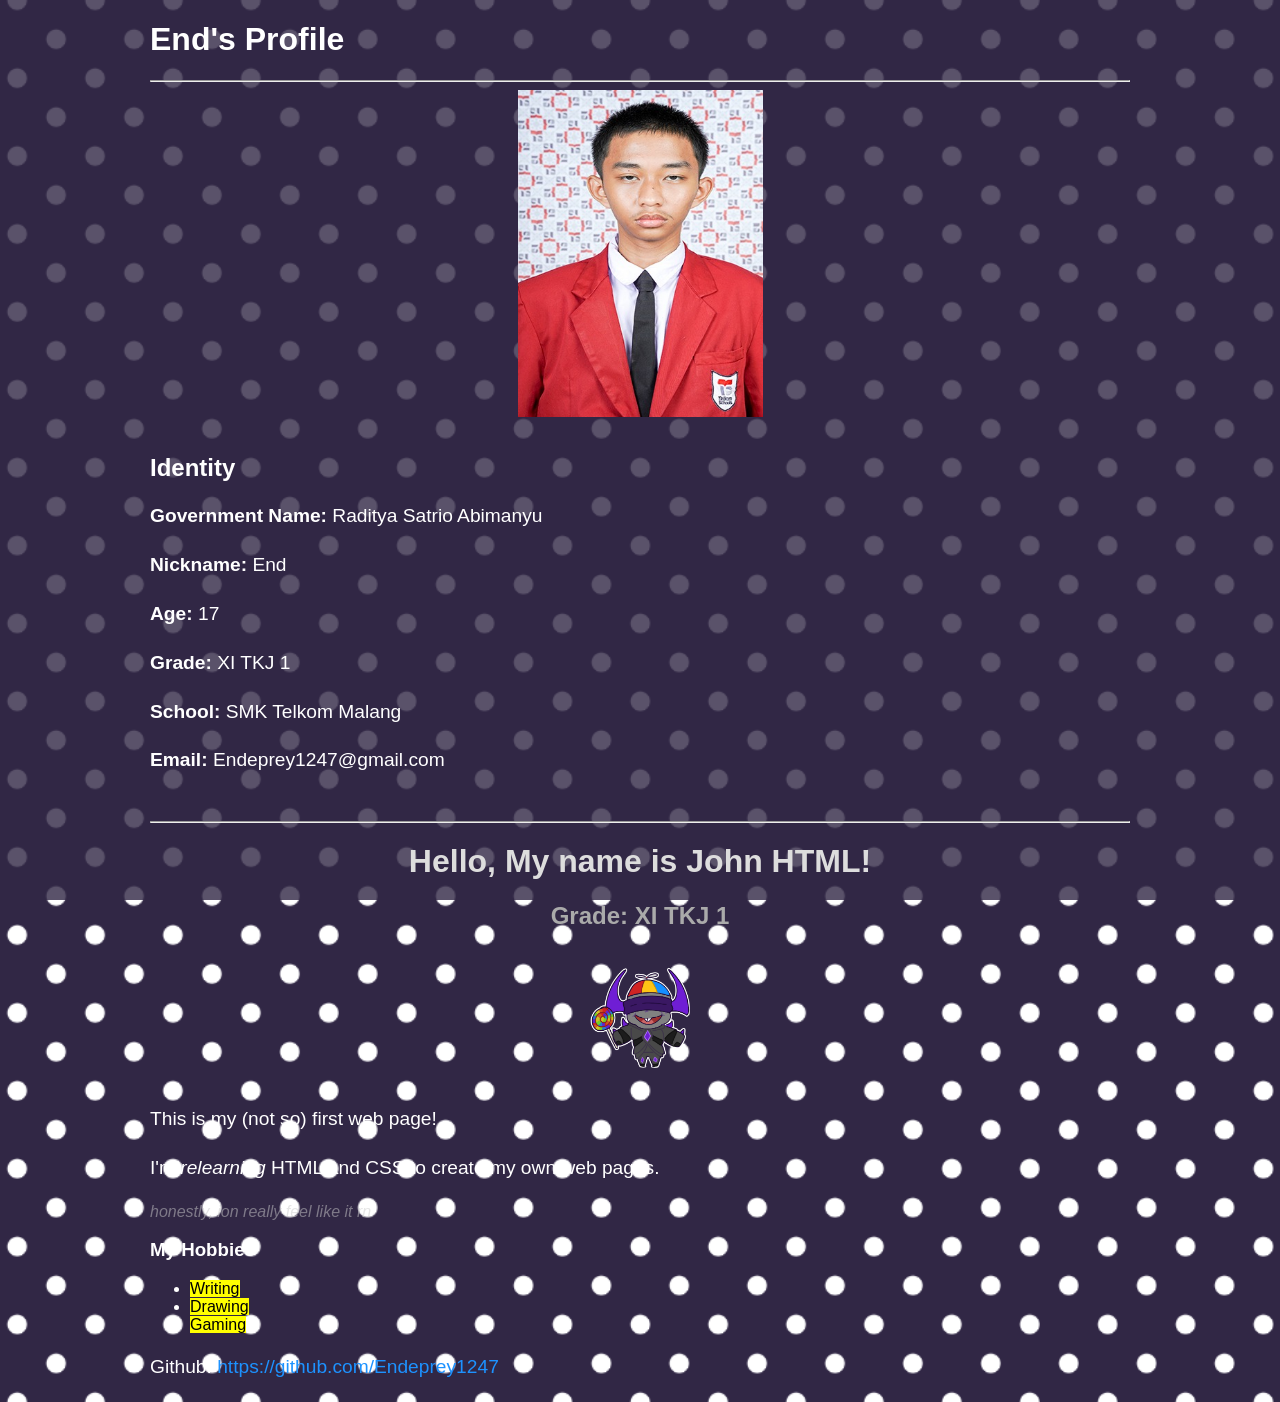
==== e.html @ f116906e "modified:   e.html 	modified:   e2.html 	modified:   stylesheet.css" ====
<!DOCTYPE html>
<html lang="en">
    <head>
        <meta charset="UTF-8">
        <meta name="viewport" content="width=device-width, initial-scale=1.0">
         <link rel="icon" href="Thieves_Den.ico" type="image/x-icon">
        <link rel="stylesheet" href="stylesheet.css">
        <title>Profile - End</title>
    </head>

    <body>
       <h1 class="main-title">End's Profile</h1>
        <hr>

        <!--photo (Display)-->
        <img src="Profile.png" alt="End's Profile Picture" id="pic">

        <br>
        <!--Identity-->
        <h2 class="sub-title">Identity</h2>
        <p><strong>Government Name:</strong> Raditya Satrio Abimanyu</p>
        <p><strong>Nickname:</strong> End</p>
        <p><strong>Age:</strong> 17</p>
        <p><strong>Grade:</strong> XI TKJ 1</p>
        <p><strong>School:</strong> SMK Telkom Malang</p>
        <p><strong>Email:</strong> Endeprey1247@gmail.com</p>

        <br>
        <hr>
        <h1 id="main-title">Hello, My name is John HTML!</h1>
        <h2 style="font-size: 1.5em; color: #aaa; text-align: center; margin-top: 10px;">Grade: XI TKJ 1</h2>
        <br/>
        <!-- a custom image -->
        <img src="Sticker_melushay_Stupidhammer.png" alt="Chudhammer" style="display: block; margin: 0 auto; width: 100px; height: auto;">
        <br/>
        <p>This is my (not so) first web page!</p>
        <p>I'm <em>relearning</em> HTML and CSS to create my own web pages.</p>
        <em style="color: #ccc; opacity: 0.5;">honestly, ion really feel like it rn</em>
        <br/>
        <h3>My Hobbies</h3>
        <ul>
            <li><mark>Writing</mark></li>
            <li><mark>Drawing</mark></li>
            <li><mark>Gaming</mark></li>
        </ul>
        
        <!-- Add more content here as needed -->
        <!-- link -->
        <p>Github: <a href="https://github.com/Endeprey1247" target="_blank">https://github.com/Endeprey1247</a></p>
    </body>
</html>
---- stylesheet.css ----
body {
    font-family: "Gotham", Verdana, Arial, sans-serif;
    background-color: #312745;
    background-image: url("background.png");
    background-position: center;
    background-repeat: no-repeat;
    background-size: cover;
    color: #fff;

    margin-left: 50px;
    margin-right: 50px;
    padding-left: 100px;
    padding-right: 100px;
    margin-top: auto; margin-bottom: auto;
    padding-top: auto; padding-bottom: auto;
}

body::before {
    content: "";
    position: fixed;
    top: 0;
    left: 0;
    width: 100%;
    height: 100%;
    background-color: rgba(49, 39, 69, 0.8);
    z-index: -1;
}

a {
    color: rgb(29, 146, 255);
    text-decoration: none;
    transition: color 0.25s ease;
}

a:hover {
    color: rgb(25, 117, 203);
    text-decoration: underline;
    transition: color 0.25s ease;
}

a:active {
    color: rgb(20, 92, 160);
    text-decoration: underline;
    transition: color 0.25s ease;
}

a:visited {
    color: #808;
    text-decoration: none;
}

a:hover:visited {
    color: #909;
    text-decoration: underline;
}

a:active:visited {
    color: #707;
    text-decoration: underline;
}

p {
    font-size: 1.2em;
    line-height: 1.5;
    margin-bottom: 20px;
}

#main-title {
    font-size: 2em;
    color: #ddd;
    text-align: center;
    margin-top: 20px;
}

#sub-title {
    font-size: 1.5em;
    color: #ddd;
    text-align: center;
    margin-top: 20px;
    text-shadow: 2px 2px 4px #000;
}

#pic {
    display: flex;
    flex-wrap: wrap;
    justify-content: center;
    margin-left: auto;
    margin-right: auto;
    width: 25%;
}
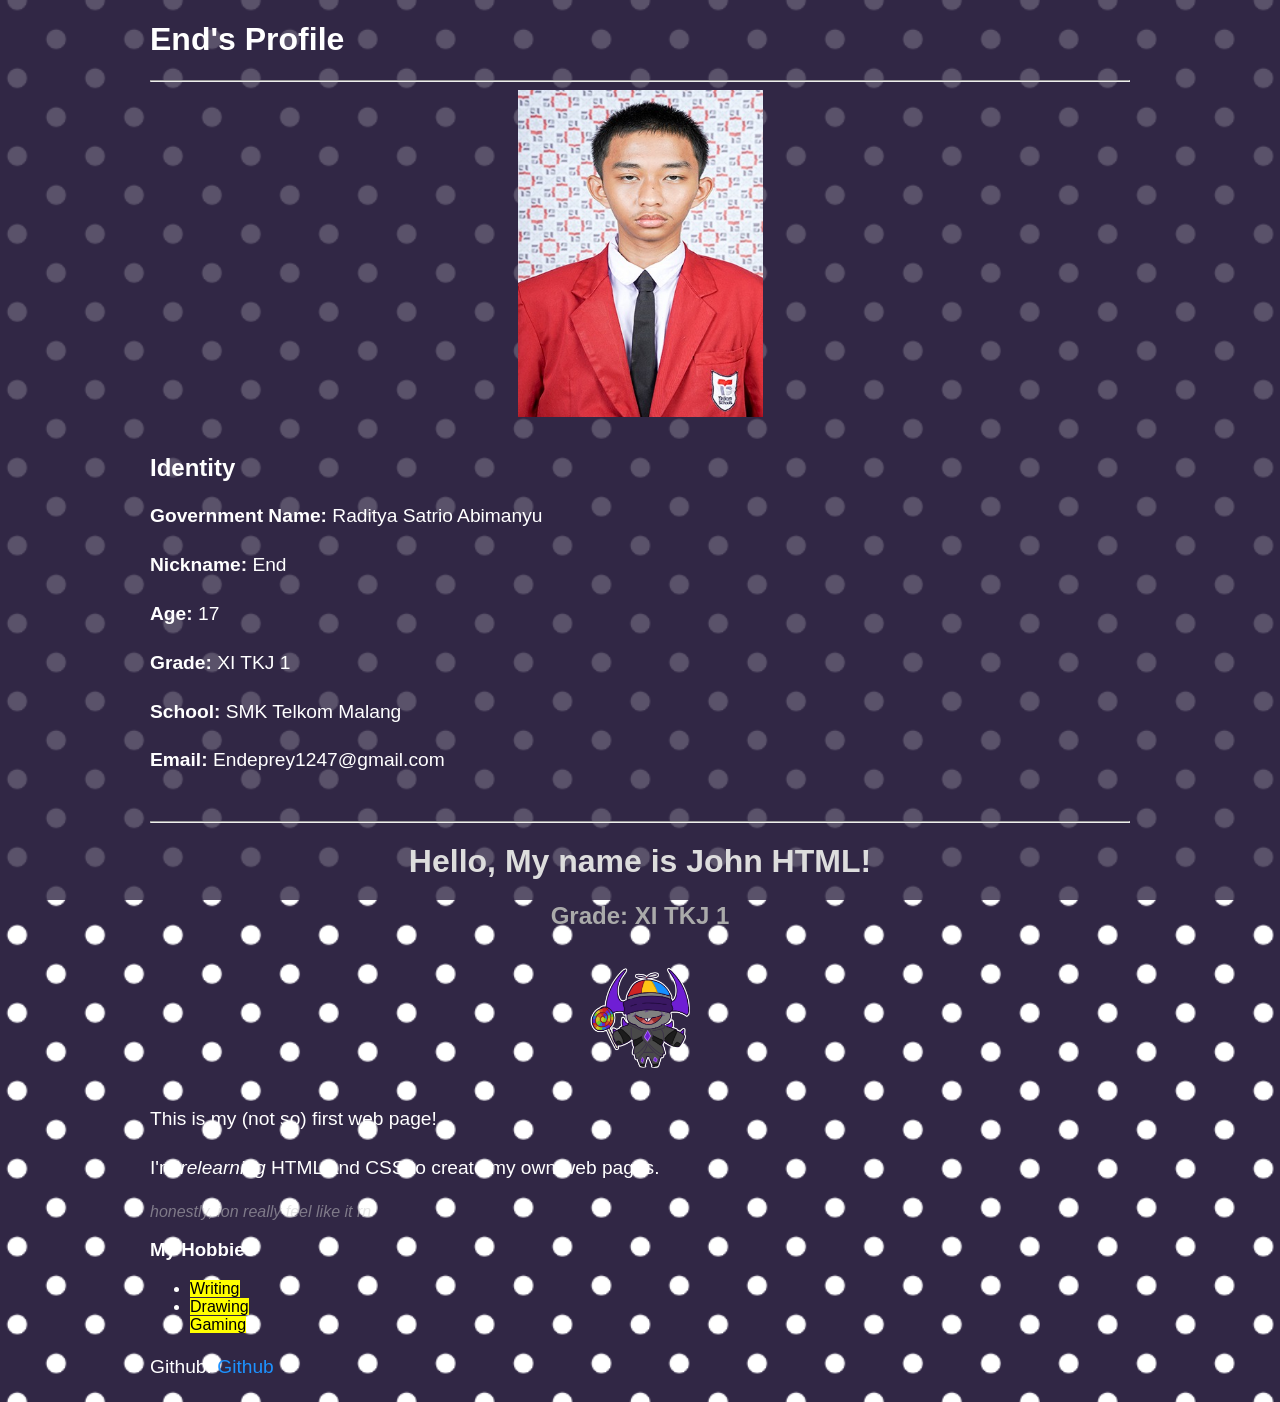
==== commit b65823cf: "modified:   e.html" ====
--- a/e.html
+++ b/e.html
@@ -46,6 +46,6 @@
         
         <!-- Add more content here as needed -->
         <!-- link -->
-        <p>Github: <a href="https://github.com/Endeprey1247" target="_blank">https://github.com/Endeprey1247</a></p>
+        <p>Github: <a href="https://github.com/Endeprey1247" target="_blank">Github</a></p>
     </body>
 </html>
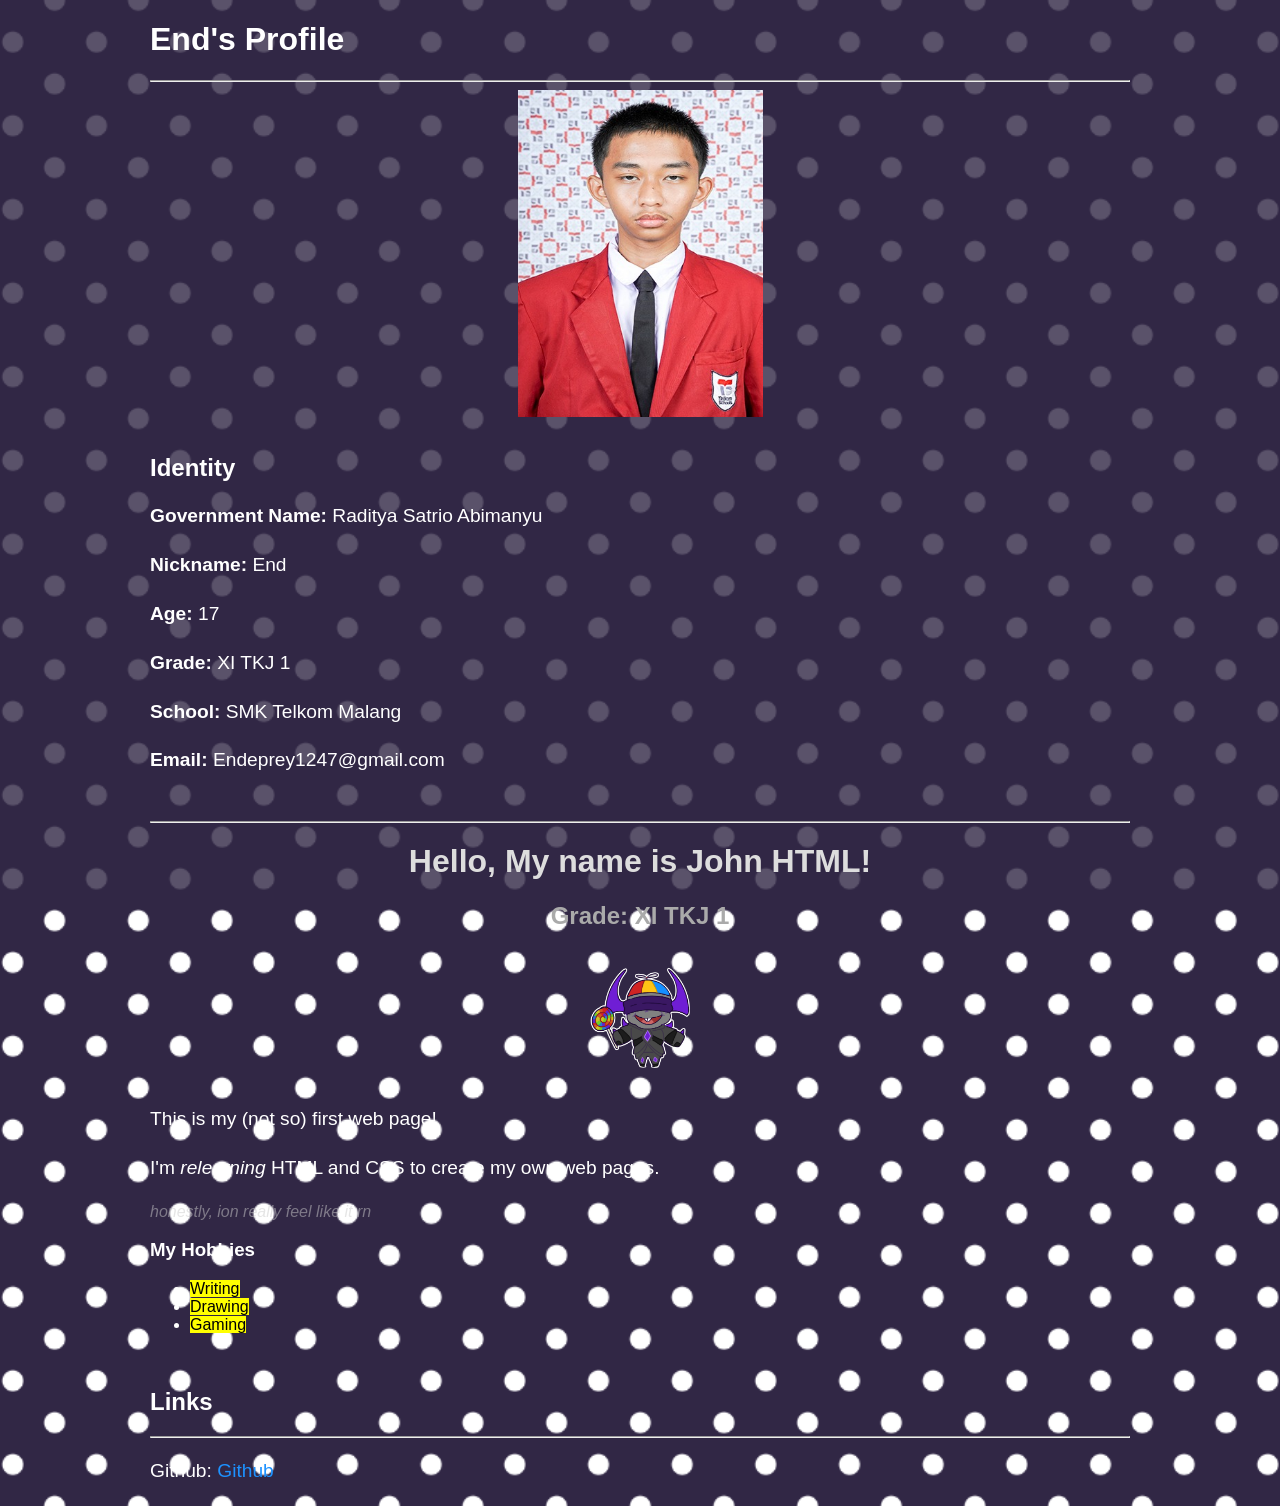
==== commit 55fd37f8: "modified:   e.html" ====
--- a/e.html
+++ b/e.html
@@ -46,6 +46,9 @@
         
         <!-- Add more content here as needed -->
         <!-- link -->
+        <br>
+        <h2 class="sub-title">Links</h2>
+        <hr>
         <p>Github: <a href="https://github.com/Endeprey1247" target="_blank">Github</a></p>
     </body>
 </html>
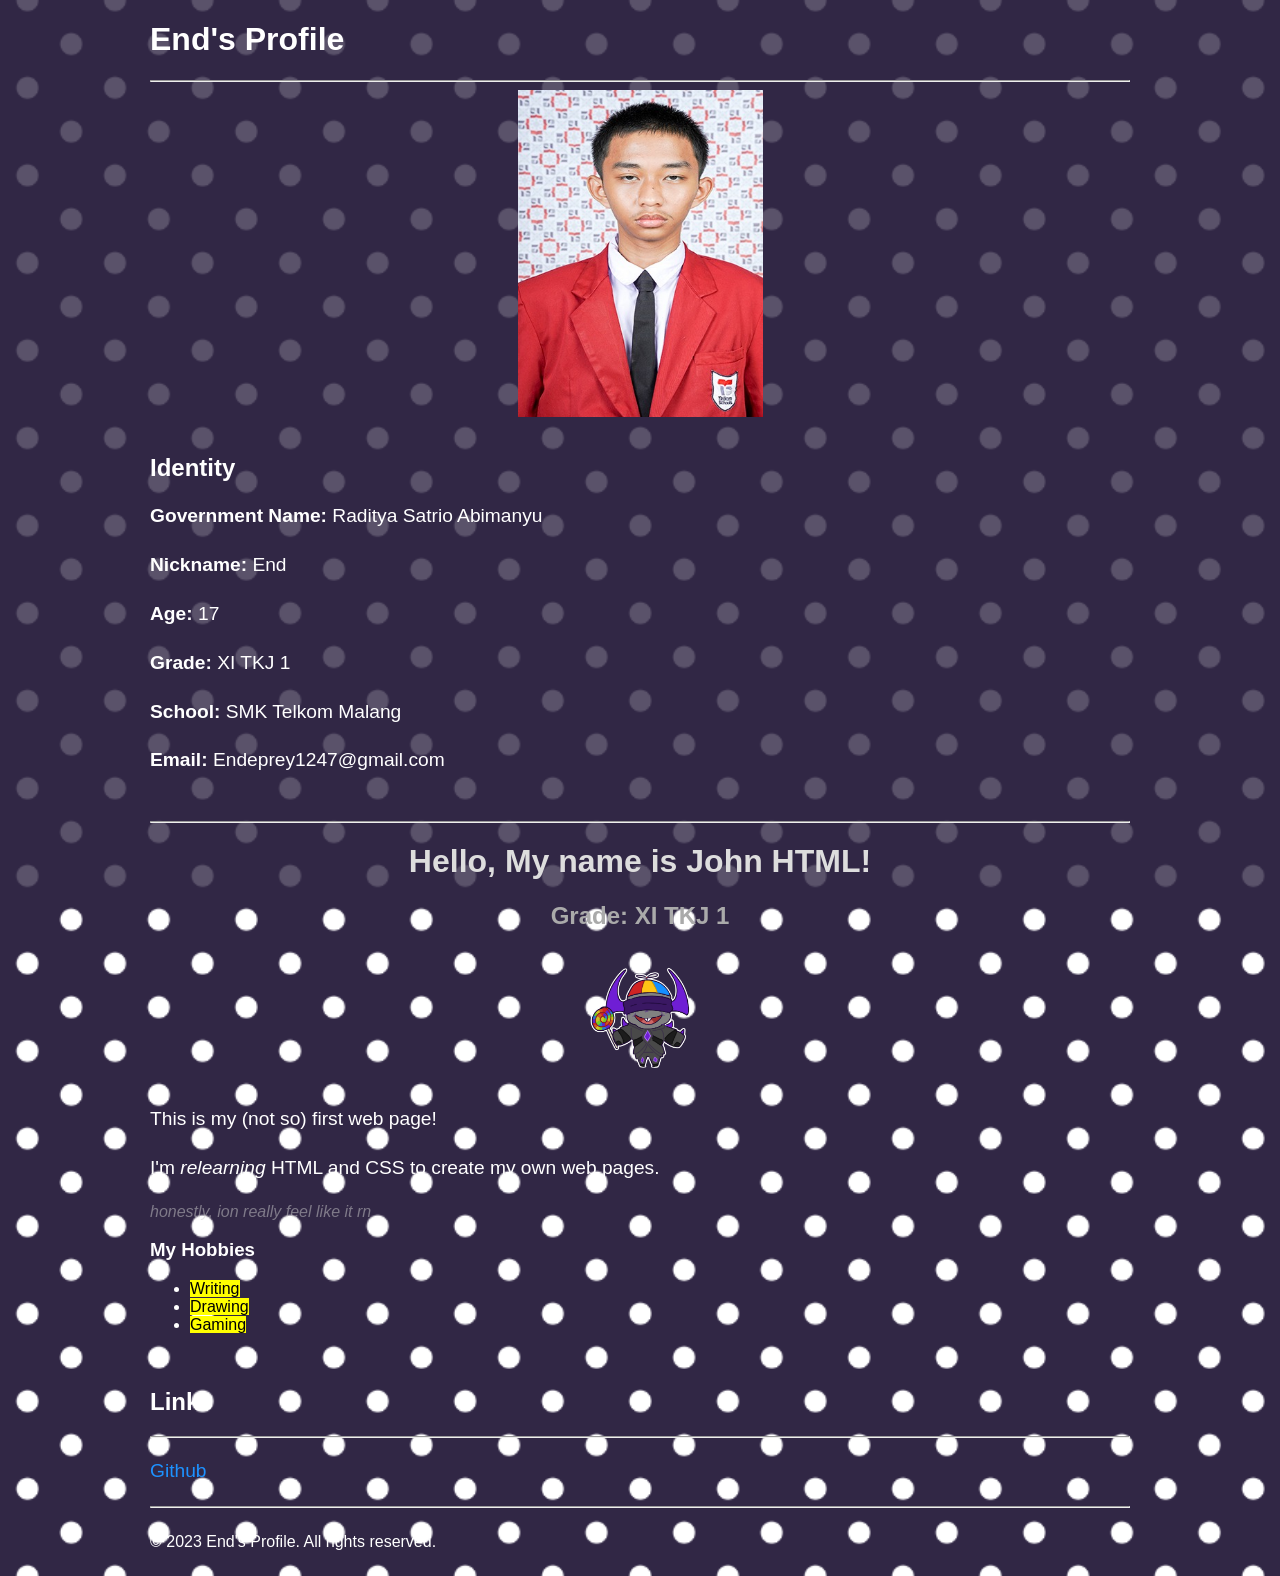
==== commit 613bdbf1: "modified:   e.html" ====
--- a/e.html
+++ b/e.html
@@ -49,6 +49,12 @@
         <br>
         <h2 class="sub-title">Links</h2>
         <hr>
-        <p>Github: <a href="https://github.com/Endeprey1247" target="_blank">Github</a></p>
+        <p><a href="https://github.com/Endeprey1247" target="_blank">Github</a></p>
+
+        <!-- footer -->
+        <hr>
+        <footer>
+            <p><small>&copy; 2023 End's Profile. All rights reserved.</small></p>
+        </footer>
     </body>
 </html>
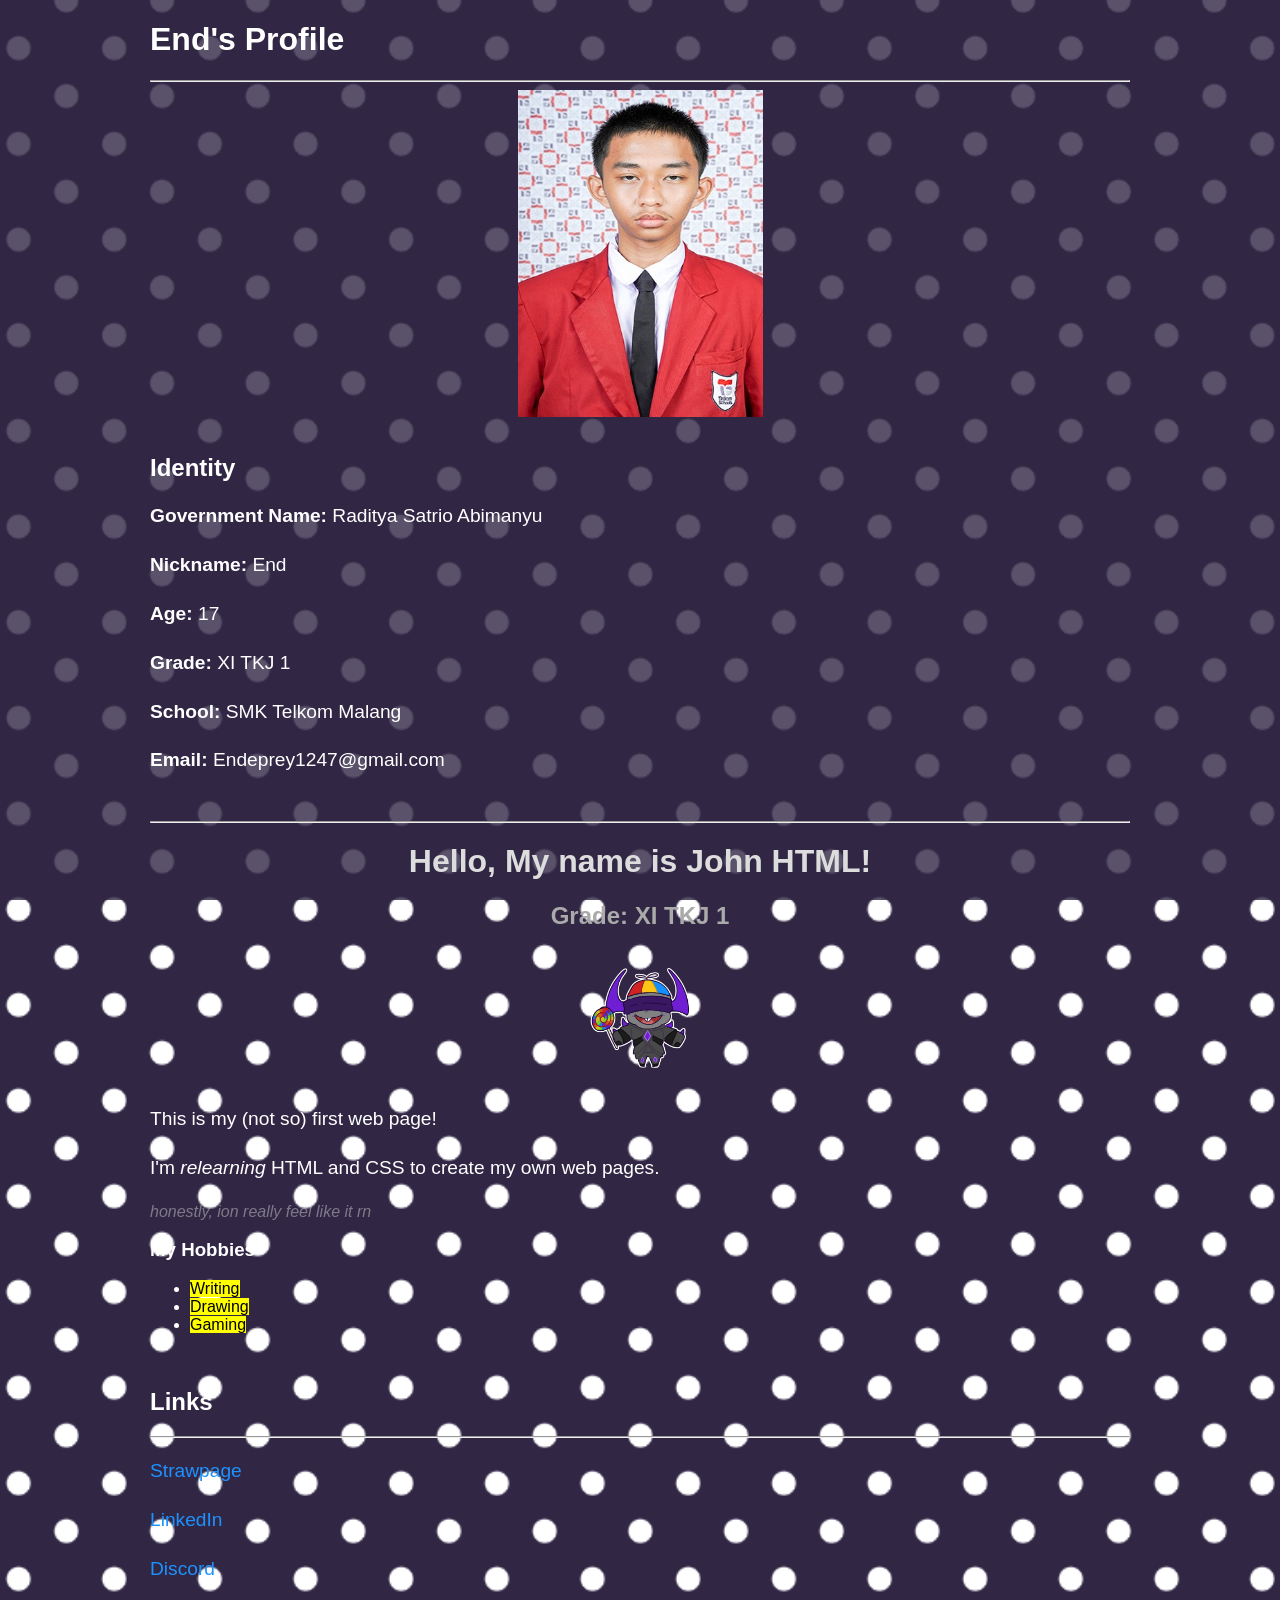
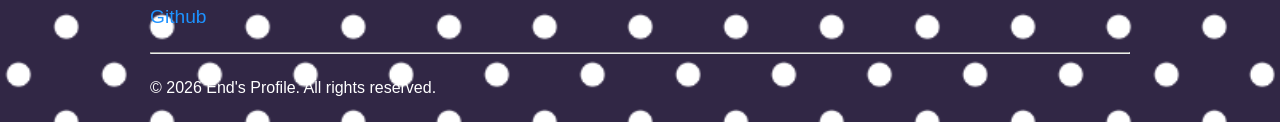
==== commit b25cf1d5: "modified:   e.html" ====
--- a/e.html
+++ b/e.html
@@ -49,12 +49,15 @@
         <br>
         <h2 class="sub-title">Links</h2>
         <hr>
+        <p><a href="https://endeprey1247.straw.page" target="_blank">Strawpage</a></p>
+        <p><a href="https://www.linkedin.com/in/raditya-abimanyu-60684a320/" target="_blank">LinkedIn</a></p>
+        <p><a href="https://discord.com/users/538911162952056833" target="_blank">Discord</a></p>
         <p><a href="https://github.com/Endeprey1247" target="_blank">Github</a></p>
 
         <!-- footer -->
         <hr>
         <footer>
-            <p><small>&copy; 2023 End's Profile. All rights reserved.</small></p>
+            <p><small>&copy; 2026 End's Profile. All rights reserved.</small></p>
         </footer>
     </body>
 </html>
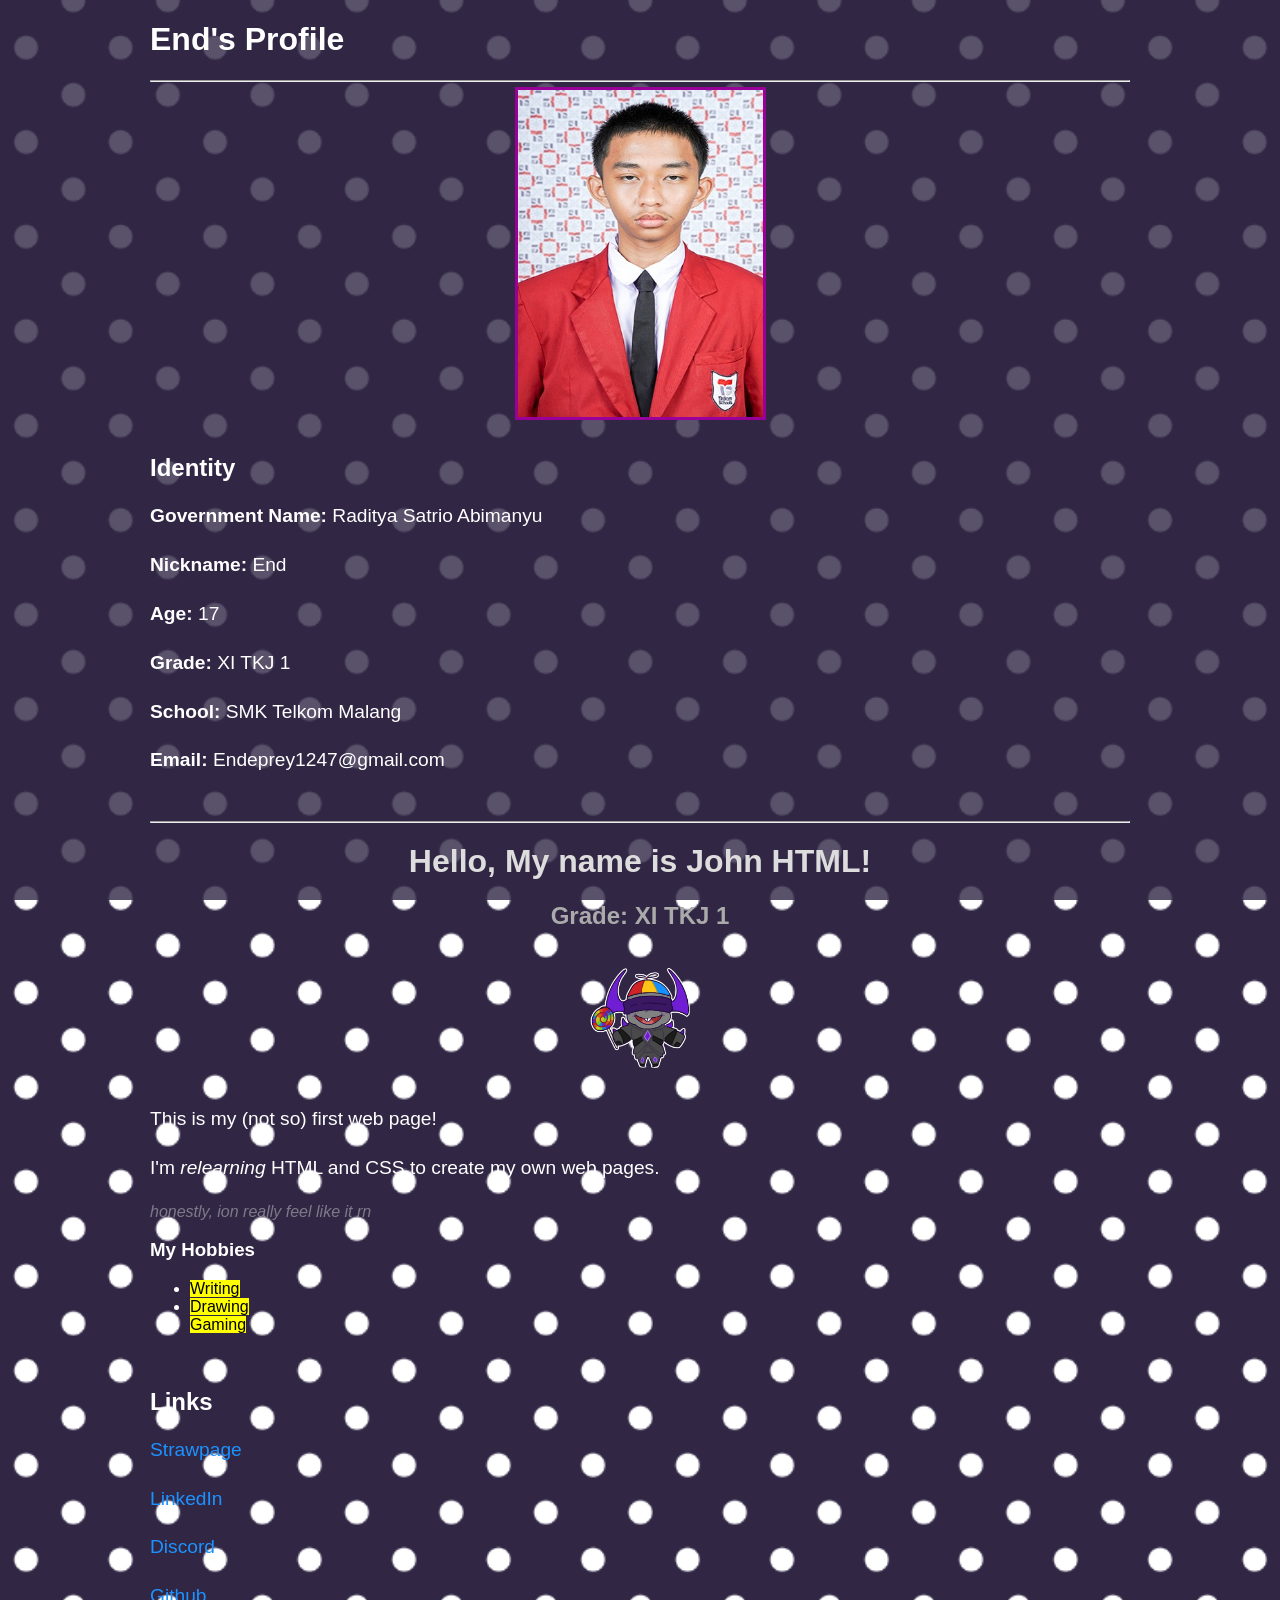
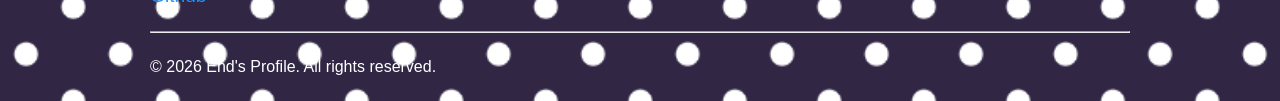
==== commit f82e39ef: "modified:   e.html" ====
--- a/e.html
+++ b/e.html
@@ -48,7 +48,6 @@
         <!-- link -->
         <br>
         <h2 class="sub-title">Links</h2>
-        <hr>
         <p><a href="https://endeprey1247.straw.page" target="_blank">Strawpage</a></p>
         <p><a href="https://www.linkedin.com/in/raditya-abimanyu-60684a320/" target="_blank">LinkedIn</a></p>
         <p><a href="https://discord.com/users/538911162952056833" target="_blank">Discord</a></p>
--- a/stylesheet.css
+++ b/stylesheet.css
@@ -83,8 +83,9 @@
 #pic {
     display: flex;
     flex-wrap: wrap;
-    justify-content: center;
+    justify-content: left;
     margin-left: auto;
     margin-right: auto;
     width: 25%;
+    outline: 3px solid #909;
 }
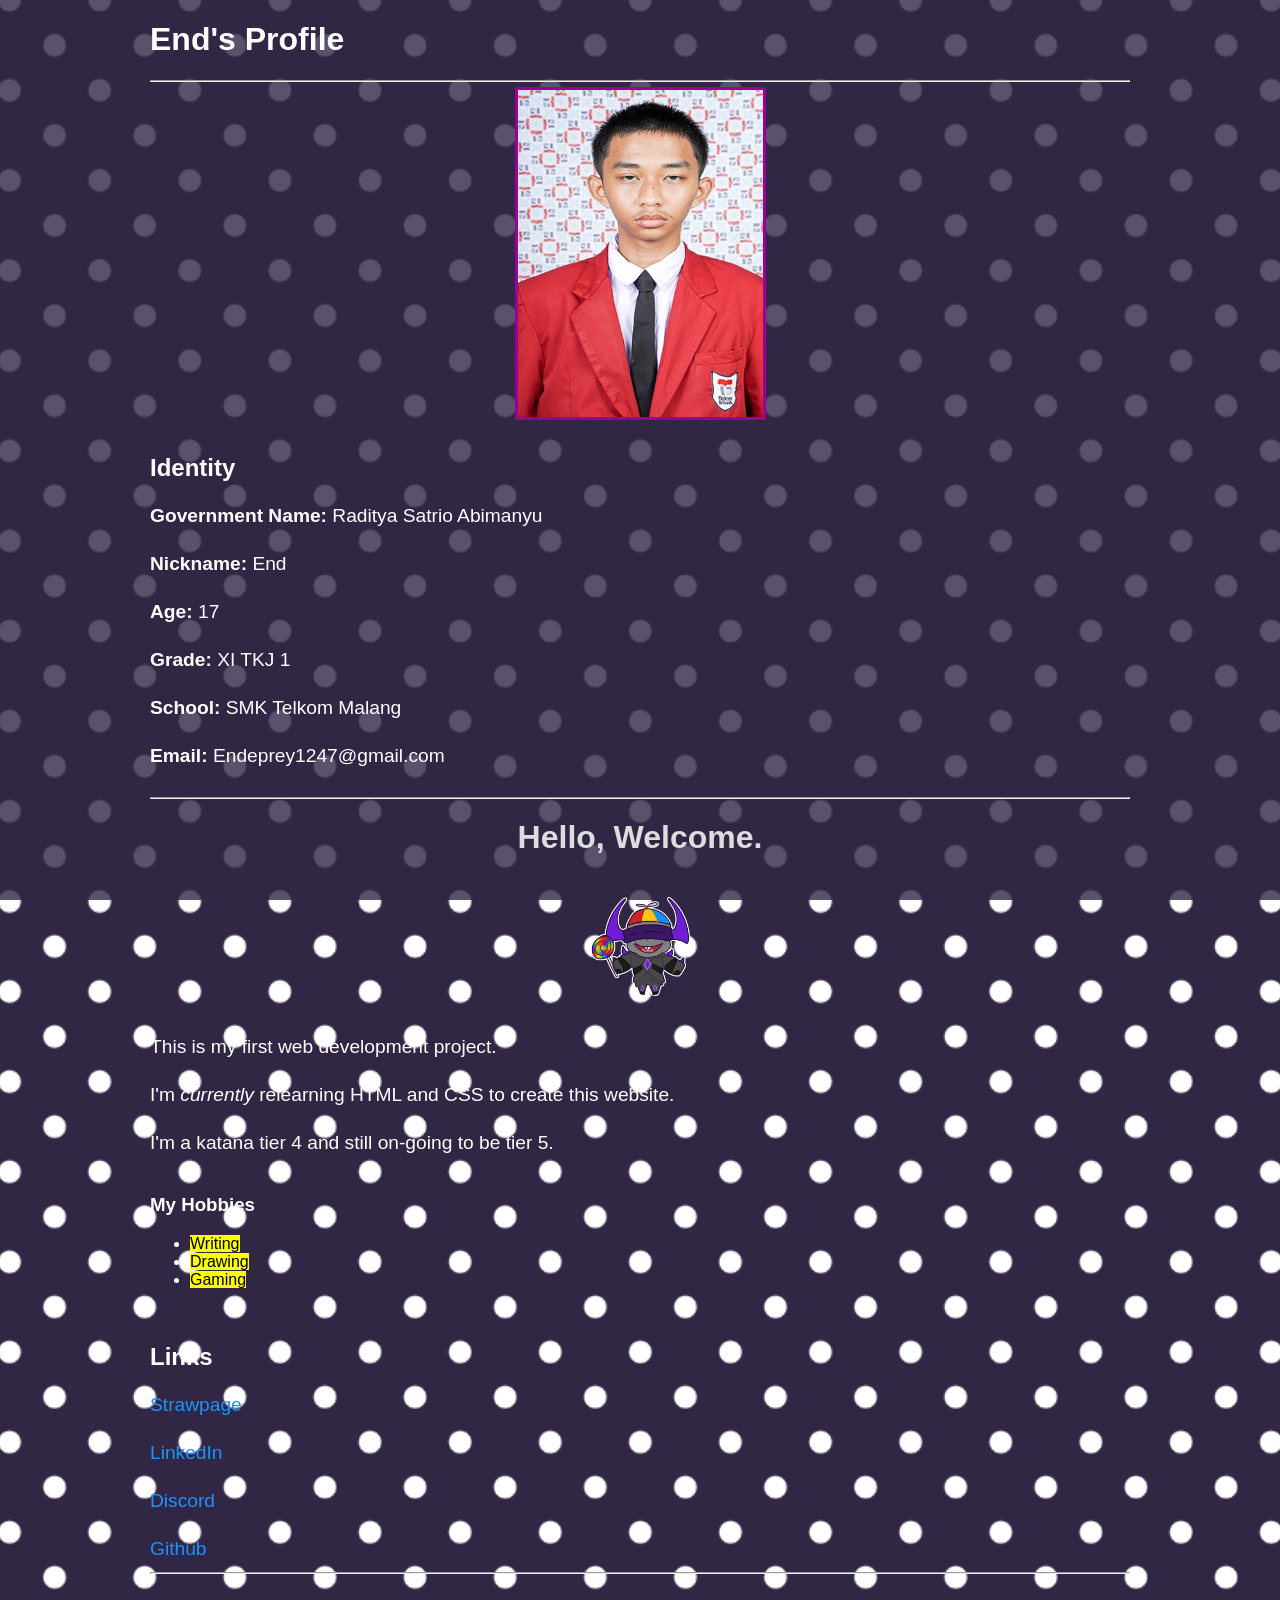
==== commit d4dcf04b: "modified:   e.html 	modified:   stylesheet.css" ====
--- a/e.html
+++ b/e.html
@@ -13,7 +13,7 @@
         <hr>
 
         <!--photo (Display)-->
-        <img src="Profile.png" alt="End's Profile Picture" id="pic">
+        <img src="Profile.png" alt="End's Profile Picture" id="pic" >
 
         <br>
         <!--Identity-->
@@ -27,15 +27,14 @@
 
         <br>
         <hr>
-        <h1 id="main-title">Hello, My name is John HTML!</h1>
-        <h2 style="font-size: 1.5em; color: #aaa; text-align: center; margin-top: 10px;">Grade: XI TKJ 1</h2>
-        <br/>
+        <h1 id="main-title">Hello, Welcome.</h1>
+        <br>
         <!-- a custom image -->
         <img src="Sticker_melushay_Stupidhammer.png" alt="Chudhammer" style="display: block; margin: 0 auto; width: 100px; height: auto;">
         <br/>
-        <p>This is my (not so) first web page!</p>
-        <p>I'm <em>relearning</em> HTML and CSS to create my own web pages.</p>
-        <em style="color: #ccc; opacity: 0.5;">honestly, ion really feel like it rn</em>
+        <p>This is my first web development project.</p>
+        <p>I'm <em>currently</em> relearning HTML and CSS to create this website.</p>
+        <p>I'm a katana tier 4 and still on-going to be tier 5.</p>
         <br/>
         <h3>My Hobbies</h3>
         <ul>
--- a/stylesheet.css
+++ b/stylesheet.css
@@ -62,7 +62,7 @@
 p {
     font-size: 1.2em;
     line-height: 1.5;
-    margin-bottom: 20px;
+    margin-bottom: auto;
 }
 
 #main-title {
@@ -86,6 +86,7 @@
     justify-content: left;
     margin-left: auto;
     margin-right: auto;
+    height: auto;
     width: 25%;
     outline: 3px solid #909;
 }
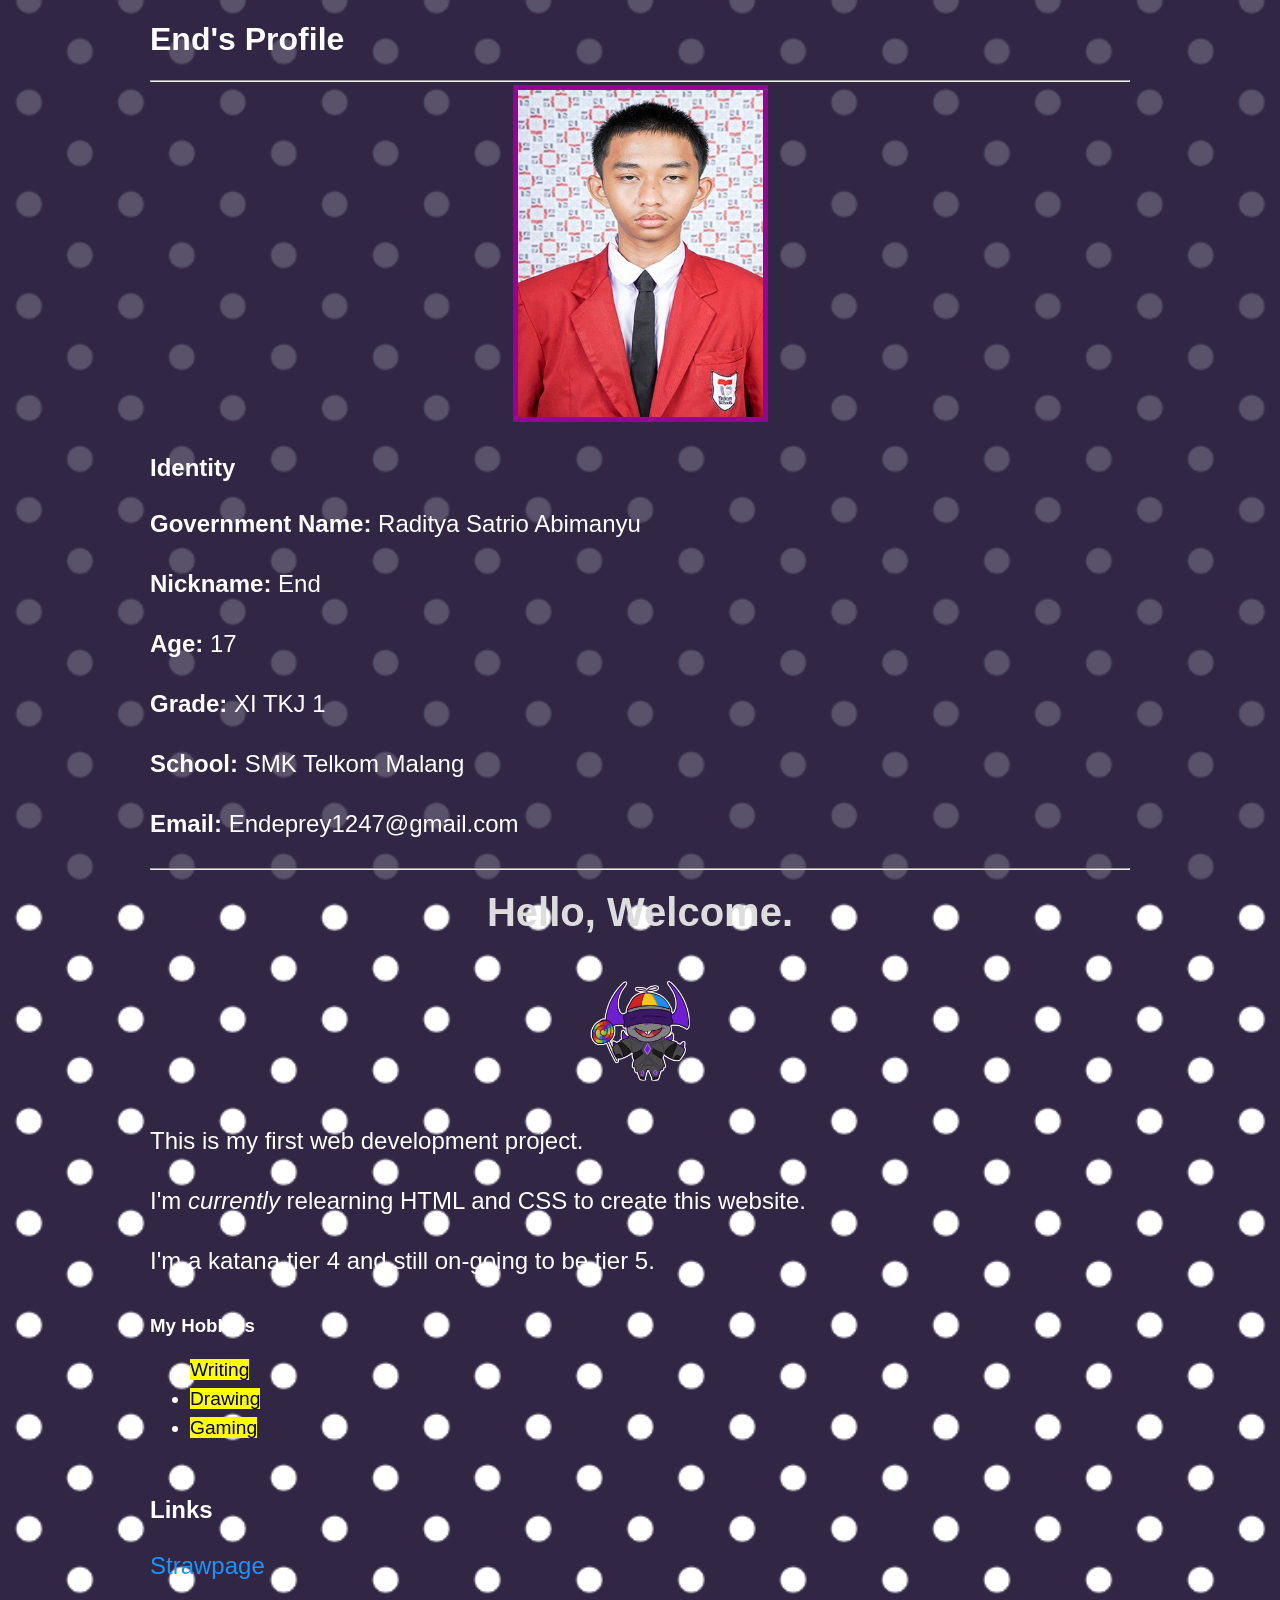
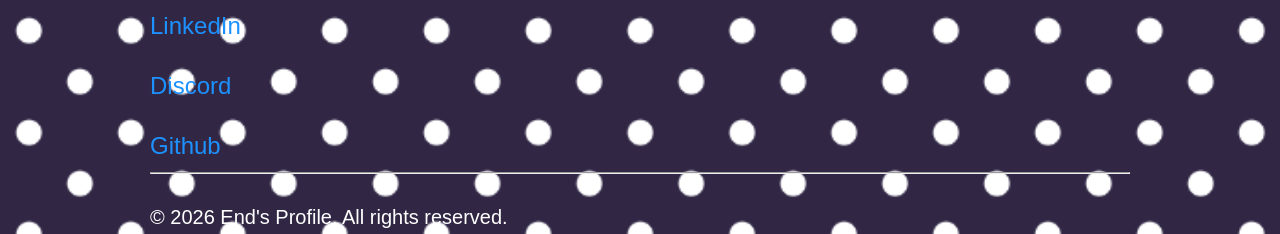
==== commit f8b8c74d: "modified:   e.html 	modified:   e3.html" ====
--- a/e.html
+++ b/e.html
@@ -3,7 +3,7 @@
     <head>
         <meta charset="UTF-8">
         <meta name="viewport" content="width=device-width, initial-scale=1.0">
-         <link rel="icon" href="Thieves_Den.ico" type="image/x-icon">
+        <link rel="icon" href="Thieves_Den.ico" type="image/x-icon">
         <link rel="stylesheet" href="stylesheet.css">
         <title>Profile - End</title>
     </head>
--- a/stylesheet.css
+++ b/stylesheet.css
@@ -3,7 +3,7 @@
     background-color: #312745;
     background-image: url("background.png");
     background-position: center;
-    background-repeat: no-repeat;
+    background-repeat: repeat;
     background-size: cover;
     color: #fff;
 
@@ -60,20 +60,26 @@
 }
 
 p {
+    font-size: 1.5em;
+    line-height: 1.5;
+    margin-bottom: auto;
+}
+
+li {
     font-size: 1.2em;
     line-height: 1.5;
     margin-bottom: auto;
 }
 
 #main-title {
-    font-size: 2em;
+    font-size: 2.5em;
     color: #ddd;
     text-align: center;
     margin-top: 20px;
 }
 
 #sub-title {
-    font-size: 1.5em;
+    font-size: 2em;
     color: #ddd;
     text-align: center;
     margin-top: 20px;
@@ -88,5 +94,19 @@
     margin-right: auto;
     height: auto;
     width: 25%;
-    outline: 3px solid #909;
+    outline: 5px solid #909;
+}
+
+table, th, td {
+    border: 1px solid #fff;
+    border-collapse: collapse;
+}
+
+th, td {
+    padding: 5px;
+    text-align: center;
+}
+
+th {
+    background-color: #255827;
 }
